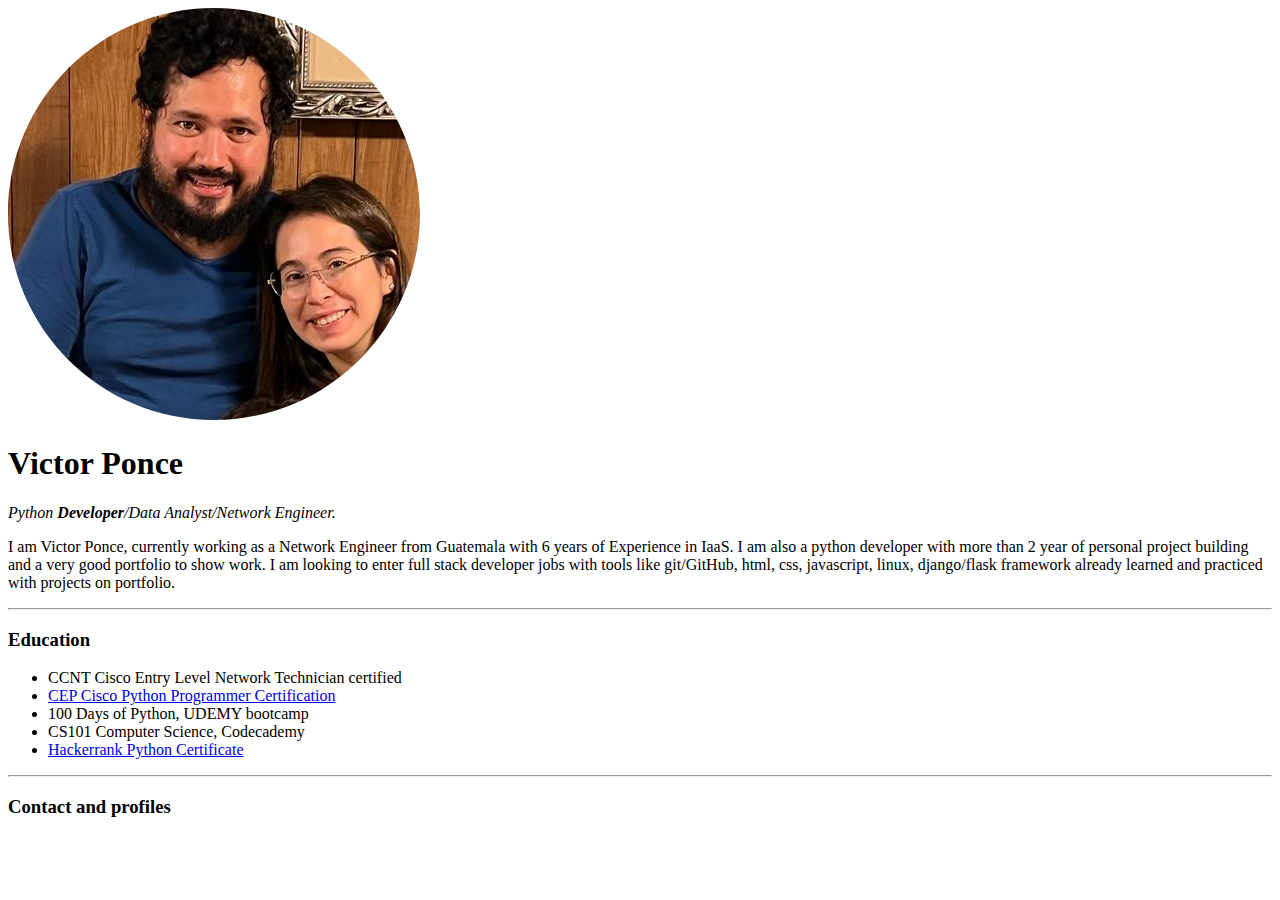
==== index.html @ 83495be0 "Initial commit project outline" ====
<!doctype html>
<html lang="en">
<head>
	<meta charset="UTF-8">
	<meta name="viewport"
	  content="width=device-width, user-scalable=no, initial-scale=1.0, maximum-scale=1.0, minimum-scale=1.0">
	<meta http-equiv="X-UA-Compatible" content="ie=edge">
	<title>Victor's Personal Site</title>
</head>
<body>
	<img src="Picture.png" alt="victor profile picture">
	<h1>Victor Ponce</h1>
	<p><em>Python <strong>Developer</strong>/Data Analyst/Network Engineer.</em></p>
	<p>I am Victor Ponce, currently working as a Network Engineer from Guatemala with 6 years of Experience in IaaS. I am also a python developer
		with more than 2 year of personal project building and a very good portfolio to show work. I am looking to enter full stack
		developer jobs with tools like git/GitHub, html, css, javascript, linux, django/flask framework already learned and practiced with projects on portfolio.</p>
	<hr>
	<h3>Education</h3>
	<ul>
		<li>CCNT Cisco Entry Level Network Technician certified</li>
		<li><a href="https://verify.openedg.org/?id=aza3.uBQS.o1ud" target="_blank">CEP Cisco Python Programmer Certification</a></li>
		<li>100 Days of Python, UDEMY bootcamp</li>
		<li>CS101 Computer Science, Codecademy</li>
		<li><a href="https://www.hackerrank.com/certificates/f623b023f91b" target="_blank">Hackerrank Python Certificate</a></li>
	</ul>
	<hr>
	<h3>Contact and profiles</h3>
</body>
</html>
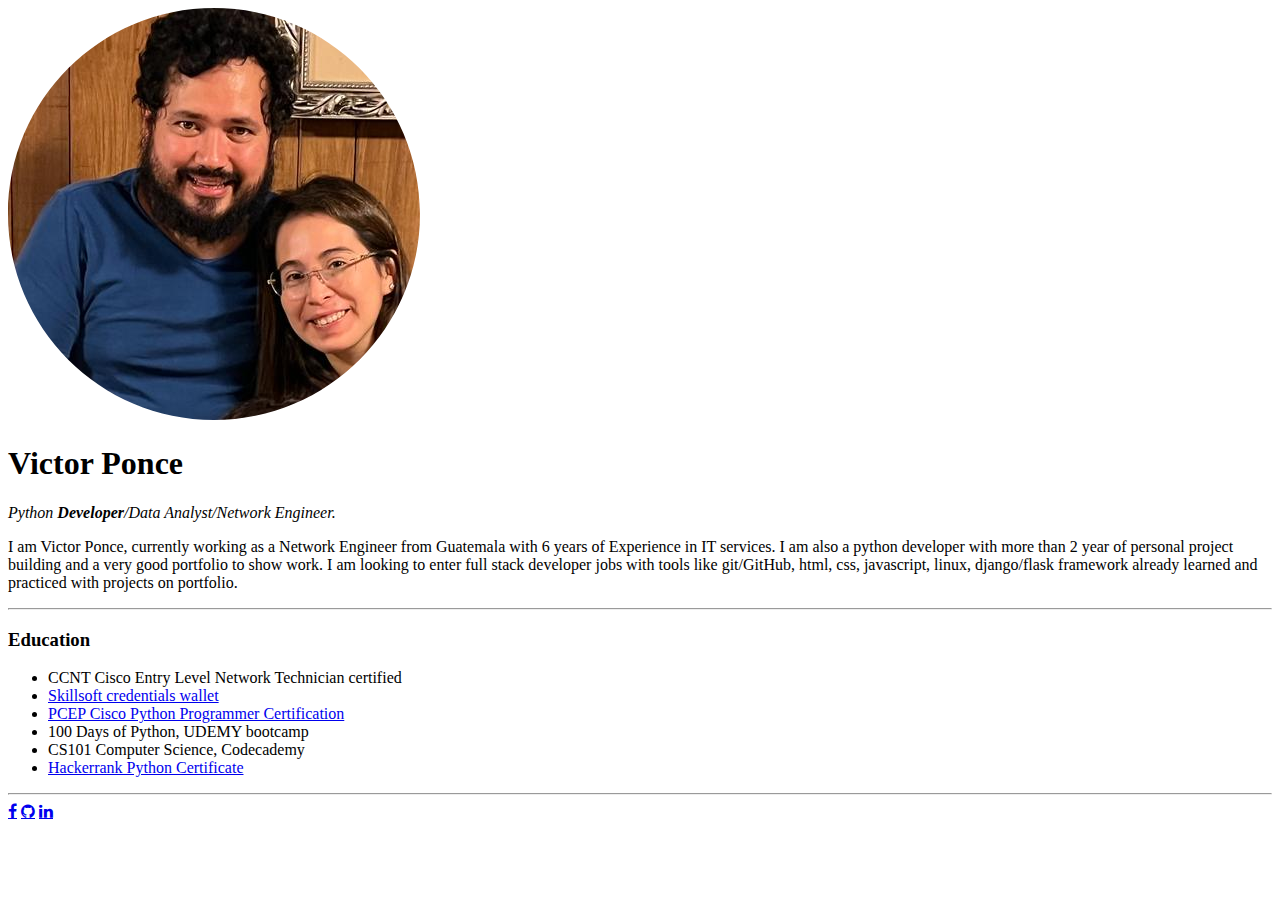
==== commit 6cd6ebc5: "Added social media profile contacts" ====
--- a/index.html
+++ b/index.html
@@ -11,19 +11,24 @@
 	<img src="Picture.png" alt="victor profile picture">
 	<h1>Victor Ponce</h1>
 	<p><em>Python <strong>Developer</strong>/Data Analyst/Network Engineer.</em></p>
-	<p>I am Victor Ponce, currently working as a Network Engineer from Guatemala with 6 years of Experience in IaaS. I am also a python developer
+	<p>I am Victor Ponce, currently working as a Network Engineer from Guatemala with 6 years of Experience in IT services. I am also a python developer
 		with more than 2 year of personal project building and a very good portfolio to show work. I am looking to enter full stack
 		developer jobs with tools like git/GitHub, html, css, javascript, linux, django/flask framework already learned and practiced with projects on portfolio.</p>
 	<hr>
 	<h3>Education</h3>
 	<ul>
 		<li>CCNT Cisco Entry Level Network Technician certified</li>
-		<li><a href="https://verify.openedg.org/?id=aza3.uBQS.o1ud" target="_blank">CEP Cisco Python Programmer Certification</a></li>
+		<li><a href="https://skillsoft.digitalbadges.skillsoft.com/profile/victormanuelponceramirez/wallet">Skillsoft credentials wallet</a></li>
+		<li><a href="https://verify.openedg.org/?id=aza3.uBQS.o1ud" target="_blank">PCEP Cisco Python Programmer Certification</a></li>
 		<li>100 Days of Python, UDEMY bootcamp</li>
 		<li>CS101 Computer Science, Codecademy</li>
 		<li><a href="https://www.hackerrank.com/certificates/f623b023f91b" target="_blank">Hackerrank Python Certificate</a></li>
 	</ul>
 	<hr>
-	<h3>Contact and profiles</h3>
+	<link rel="stylesheet" href="https://cdnjs.cloudflare.com/ajax/libs/font-awesome/4.7.0/css/font-awesome.min.css">
+  	<!-- Add font awesome icons -->
+  	<a href="https://www.facebook.com/profile.php?id=100053698844149" class="fa fa-facebook"></a>
+	<a href="https://github.com/vicmanuelr" class="fa fa-github"></a>
+	<a href="https://www.linkedin.com/in/victormanuelponce/" class="fa fa-linkedin"></a>
 </body>
 </html>
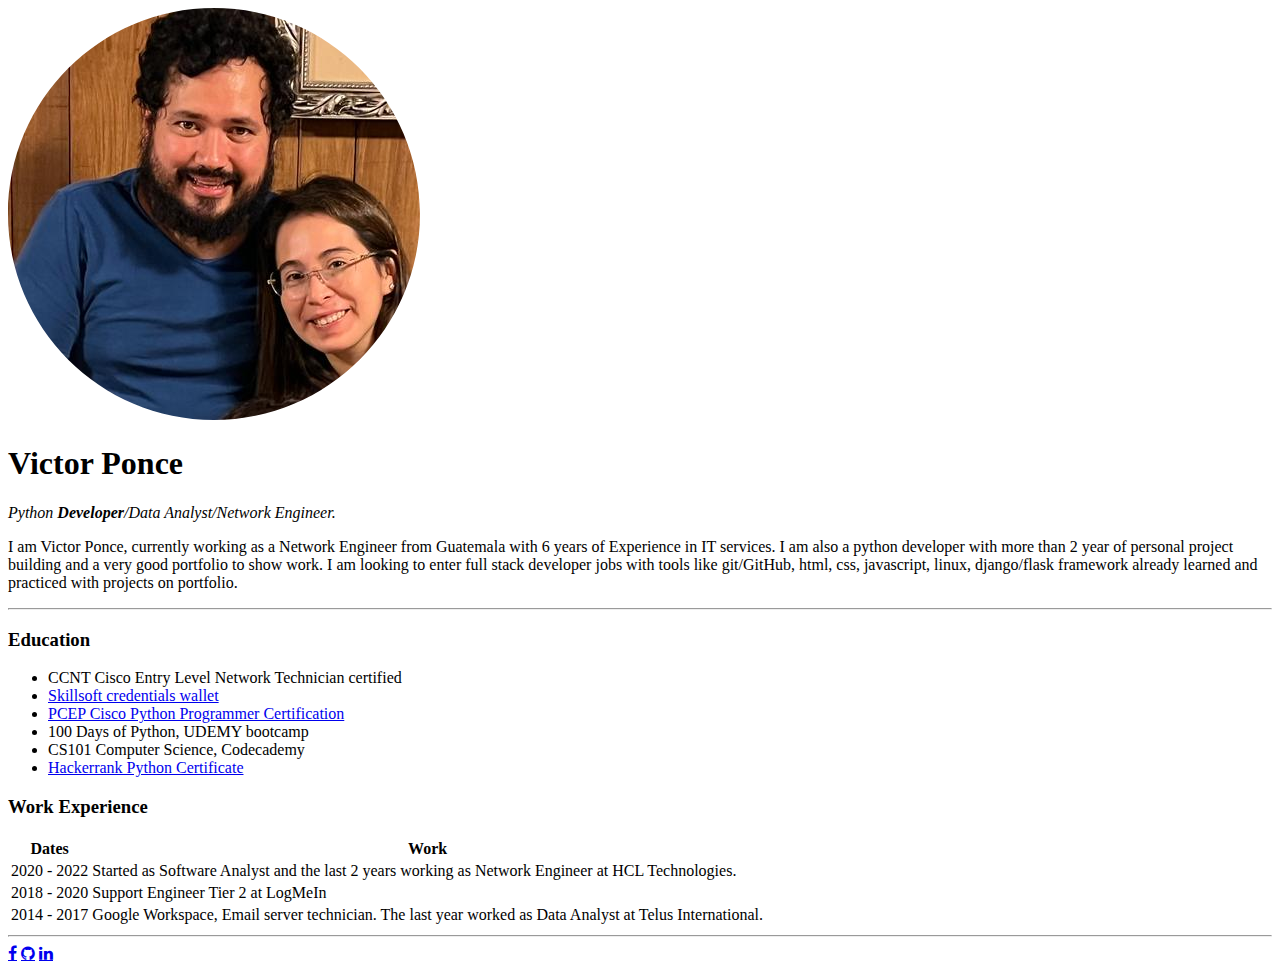
==== commit d9b5662a: "Added table to website" ====
--- a/index.html
+++ b/index.html
@@ -24,6 +24,29 @@
 		<li>CS101 Computer Science, Codecademy</li>
 		<li><a href="https://www.hackerrank.com/certificates/f623b023f91b" target="_blank">Hackerrank Python Certificate</a></li>
 	</ul>
+	<h3>Work Experience</h3>
+	<table>
+		<thead>
+		<tr>
+			<th>Dates</th>
+			<th>Work</th>
+		</tr>
+		</thead>
+		<tbody>
+		<tr>
+			<td>2020 - 2022</td>
+			<td>Started as Software Analyst and the last 2 years working as Network Engineer at HCL Technologies.</td>
+		</tr>
+		<tr>
+			<td>2018 - 2020</td>
+			<td>Support Engineer Tier 2 at LogMeIn</td>
+		</tr>
+		<tr>
+			<td>2014 - 2017</td>
+			<td>Google Workspace, Email server technician. The last year worked as Data Analyst at Telus International. </td>
+		</tr>
+		</tbody>
+	</table>
 	<hr>
 	<link rel="stylesheet" href="https://cdnjs.cloudflare.com/ajax/libs/font-awesome/4.7.0/css/font-awesome.min.css">
   	<!-- Add font awesome icons -->
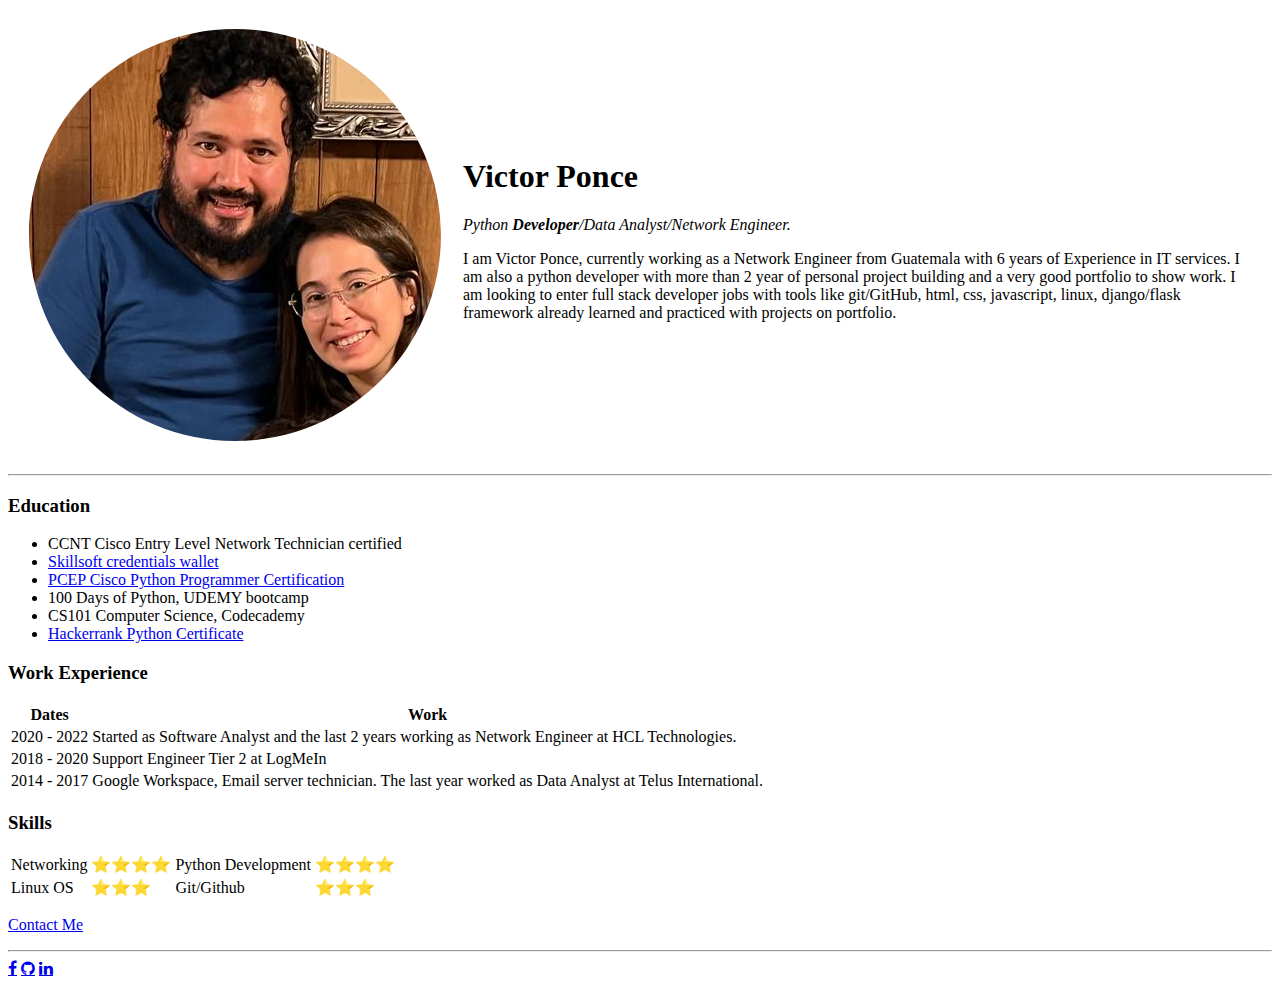
==== commit 07007f27: "Added html form to contact and images folder" ====
--- a/index.html
+++ b/index.html
@@ -8,12 +8,18 @@
 	<title>Victor's Personal Site</title>
 </head>
 <body>
-	<img src="Picture.png" alt="victor profile picture">
-	<h1>Victor Ponce</h1>
+	<table cellspacing="20">
+		<tr>
+			<td><img src="images/Picture.png" alt="victor profile picture"></td>
+			<td>	<h1>Victor Ponce</h1>
 	<p><em>Python <strong>Developer</strong>/Data Analyst/Network Engineer.</em></p>
 	<p>I am Victor Ponce, currently working as a Network Engineer from Guatemala with 6 years of Experience in IT services. I am also a python developer
 		with more than 2 year of personal project building and a very good portfolio to show work. I am looking to enter full stack
-		developer jobs with tools like git/GitHub, html, css, javascript, linux, django/flask framework already learned and practiced with projects on portfolio.</p>
+		developer jobs with tools like git/GitHub, html, css, javascript, linux, django/flask framework already learned and practiced with projects on portfolio.</p></td>
+		</tr>
+	</table>
+
+
 	<hr>
 	<h3>Education</h3>
 	<ul>
@@ -47,6 +53,24 @@
 		</tr>
 		</tbody>
 	</table>
+	<h3>Skills</h3>
+	<table>
+		<tbody>
+		<tr>
+			<td>Networking</td>
+			<td>⭐⭐⭐⭐</td>
+			<td>Python Development</td>
+			<td>⭐⭐⭐⭐</td>
+		</tr>
+		<tr>
+			<td>Linux OS</td>
+			<td>⭐⭐⭐</td>
+			<td>Git/Github</td>
+			<td>⭐⭐⭐</td>
+		</tr>
+		</tbody>
+	</table>
+	<p><a href="contact-me.html">Contact Me</a></p>
 	<hr>
 	<link rel="stylesheet" href="https://cdnjs.cloudflare.com/ajax/libs/font-awesome/4.7.0/css/font-awesome.min.css">
   	<!-- Add font awesome icons -->
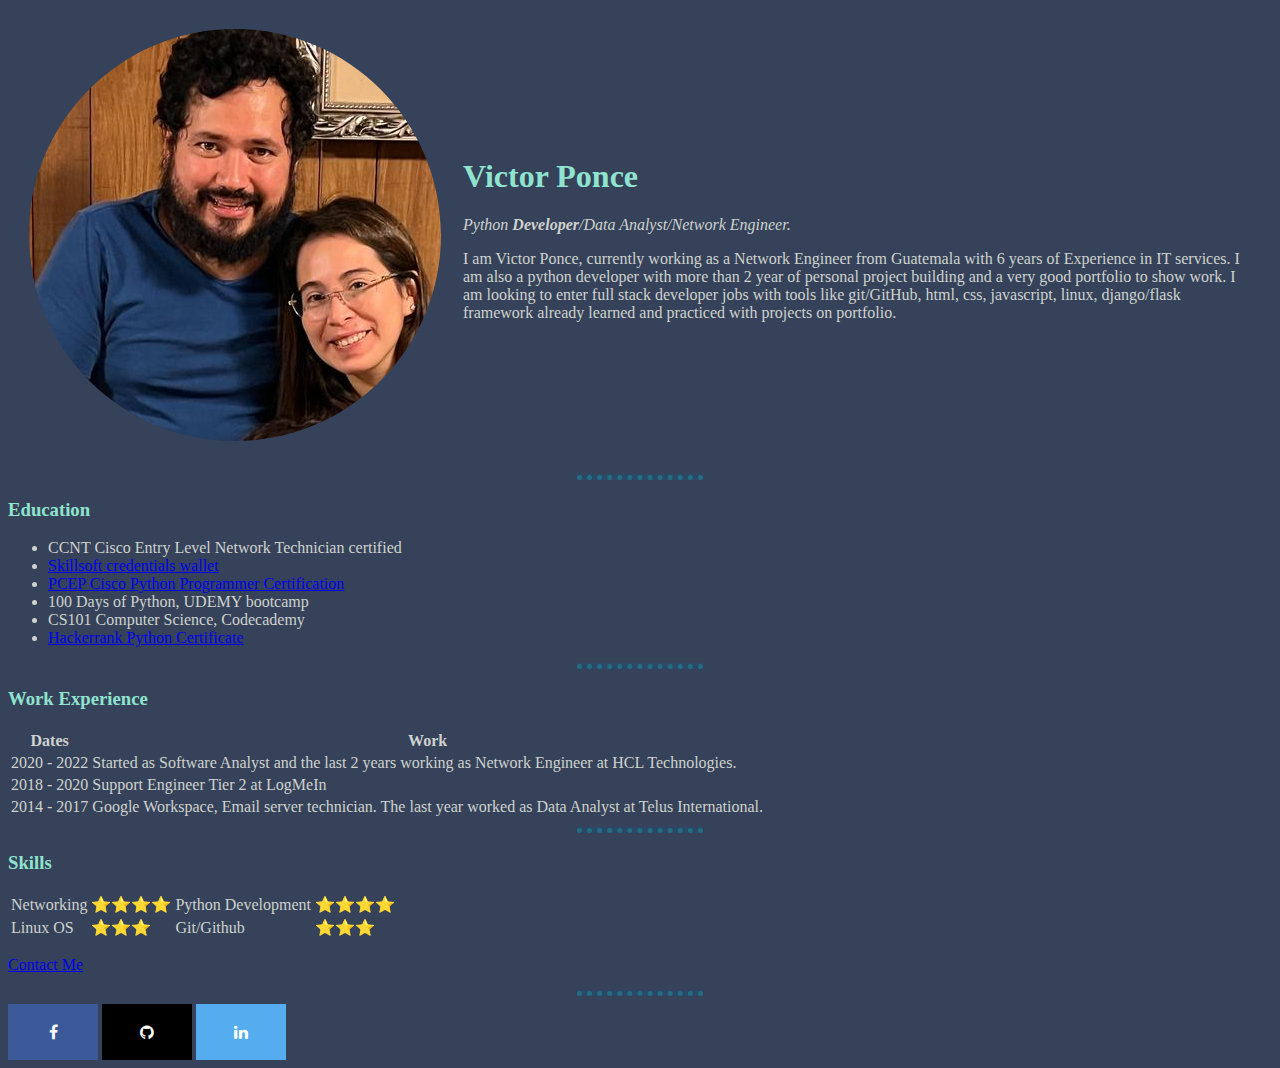
==== commit 01fbab70: "Added external css style to website" ====
--- a/index.html
+++ b/index.html
@@ -6,20 +6,19 @@
 	  content="width=device-width, user-scalable=no, initial-scale=1.0, maximum-scale=1.0, minimum-scale=1.0">
 	<meta http-equiv="X-UA-Compatible" content="ie=edge">
 	<title>Victor's Personal Site</title>
+	<link rel="stylesheet" href="css/style.css">
 </head>
 <body>
 	<table cellspacing="20">
 		<tr>
 			<td><img src="images/Picture.png" alt="victor profile picture"></td>
-			<td>	<h1>Victor Ponce</h1>
+			<td><h1>Victor Ponce</h1>
 	<p><em>Python <strong>Developer</strong>/Data Analyst/Network Engineer.</em></p>
 	<p>I am Victor Ponce, currently working as a Network Engineer from Guatemala with 6 years of Experience in IT services. I am also a python developer
 		with more than 2 year of personal project building and a very good portfolio to show work. I am looking to enter full stack
 		developer jobs with tools like git/GitHub, html, css, javascript, linux, django/flask framework already learned and practiced with projects on portfolio.</p></td>
 		</tr>
 	</table>
-
-
 	<hr>
 	<h3>Education</h3>
 	<ul>
@@ -30,6 +29,7 @@
 		<li>CS101 Computer Science, Codecademy</li>
 		<li><a href="https://www.hackerrank.com/certificates/f623b023f91b" target="_blank">Hackerrank Python Certificate</a></li>
 	</ul>
+	<hr>
 	<h3>Work Experience</h3>
 	<table>
 		<thead>
@@ -53,6 +53,7 @@
 		</tr>
 		</tbody>
 	</table>
+	<hr>
 	<h3>Skills</h3>
 	<table>
 		<tbody>
--- a/css/style.css
+++ b/css/style.css
@@ -0,0 +1,57 @@
+body {
+    background-color: #354259;
+    color: #CFD2CF;
+    font-family: "Calibri";
+}
+
+hr {
+    background-color: #2B4865;
+    border-style: none;
+    border-bottom: dotted;
+    border-color: #256D85;
+    border-width: 5px;
+    height: 1px;
+    width: 10%;
+}
+
+h1 {
+    color: #8FE3CF;
+}
+
+h3 {
+    color: #8FE3CF;
+}
+
+ /* Style all font awesome icons */
+.fa {
+  padding: 20px;
+  font-size: 30px;
+  width: 50px;
+  text-align: center;
+  text-decoration: none;
+}
+
+/* Add a hover effect if you want */
+.fa:hover {
+  opacity: 0.7;
+}
+
+/* Set a specific color for each brand */
+
+/* Facebook */
+.fa-facebook {
+  background: #3B5998;
+  color: white;
+}
+
+/* Linkedin */
+.fa-linkedin {
+  background: #55ACEE;
+  color: white;
+}
+
+/* Github */
+.fa-github {
+  background: black;
+  color: white;
+}